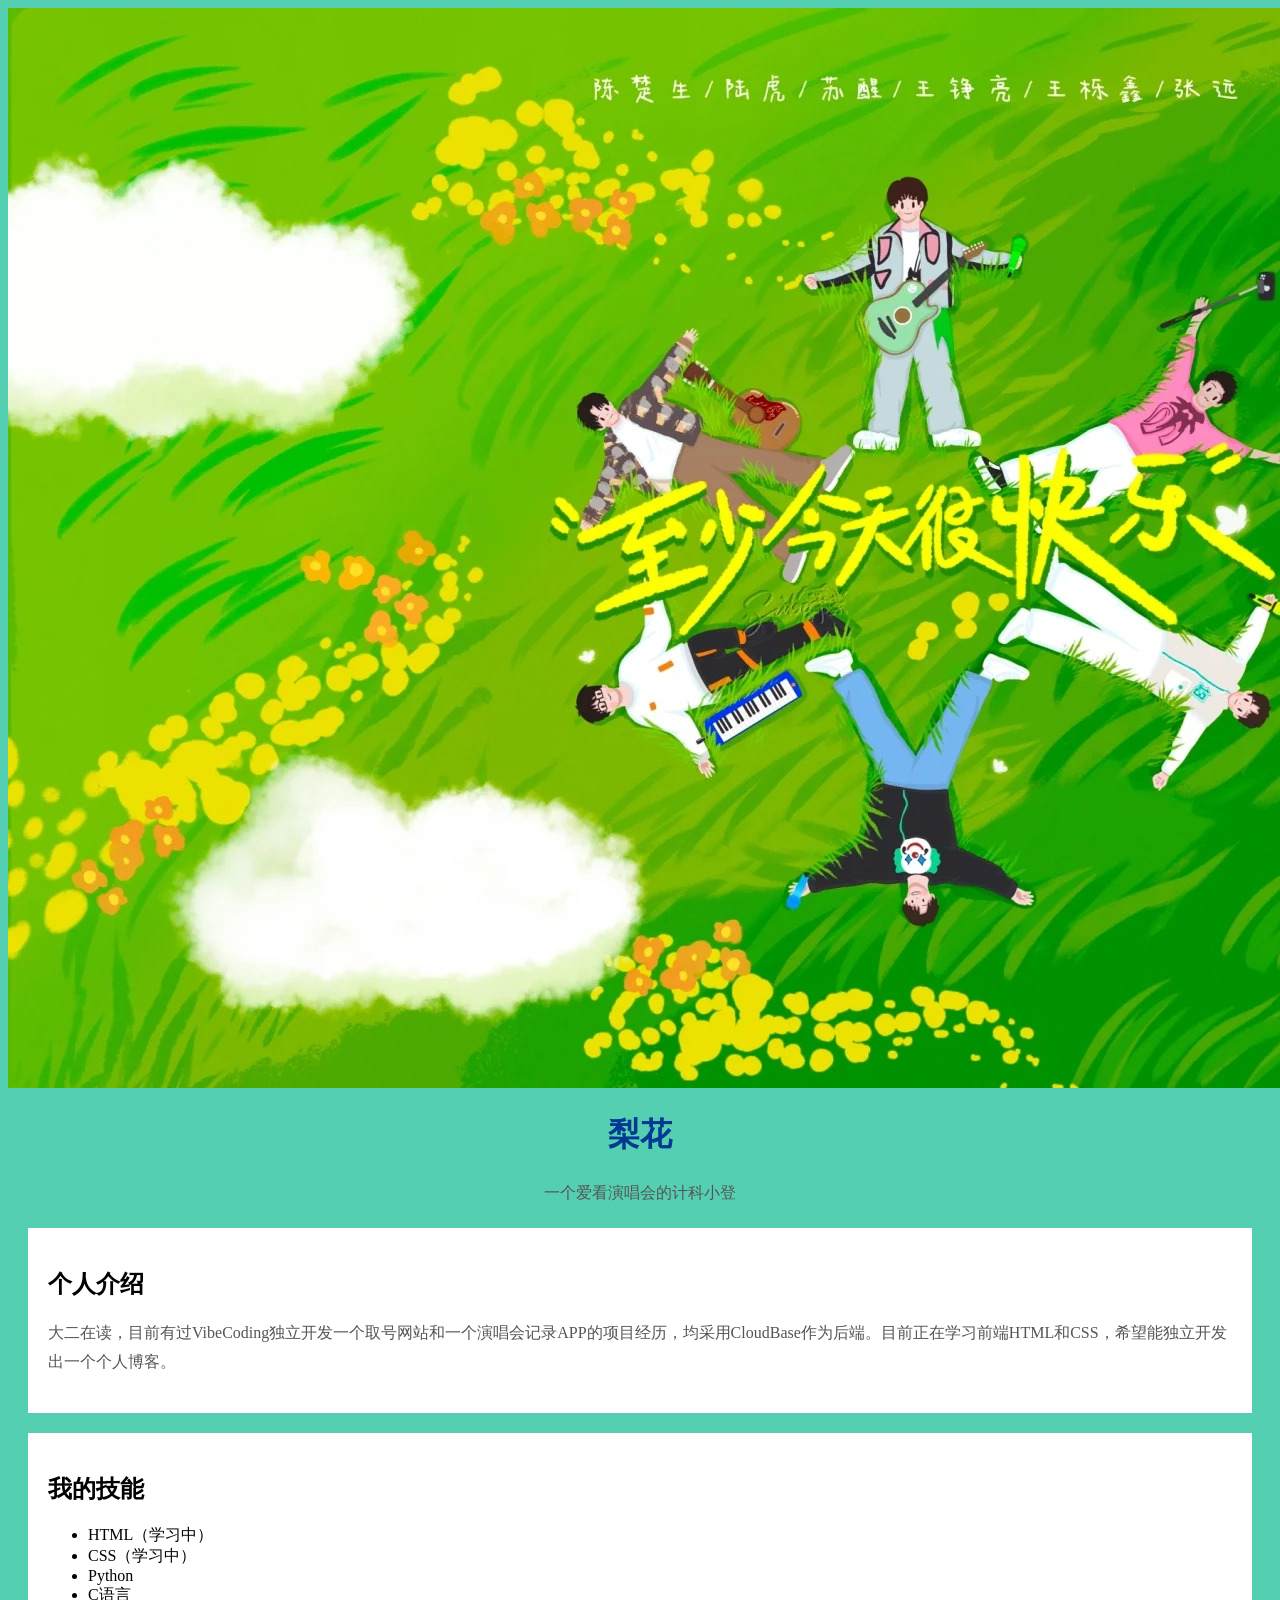
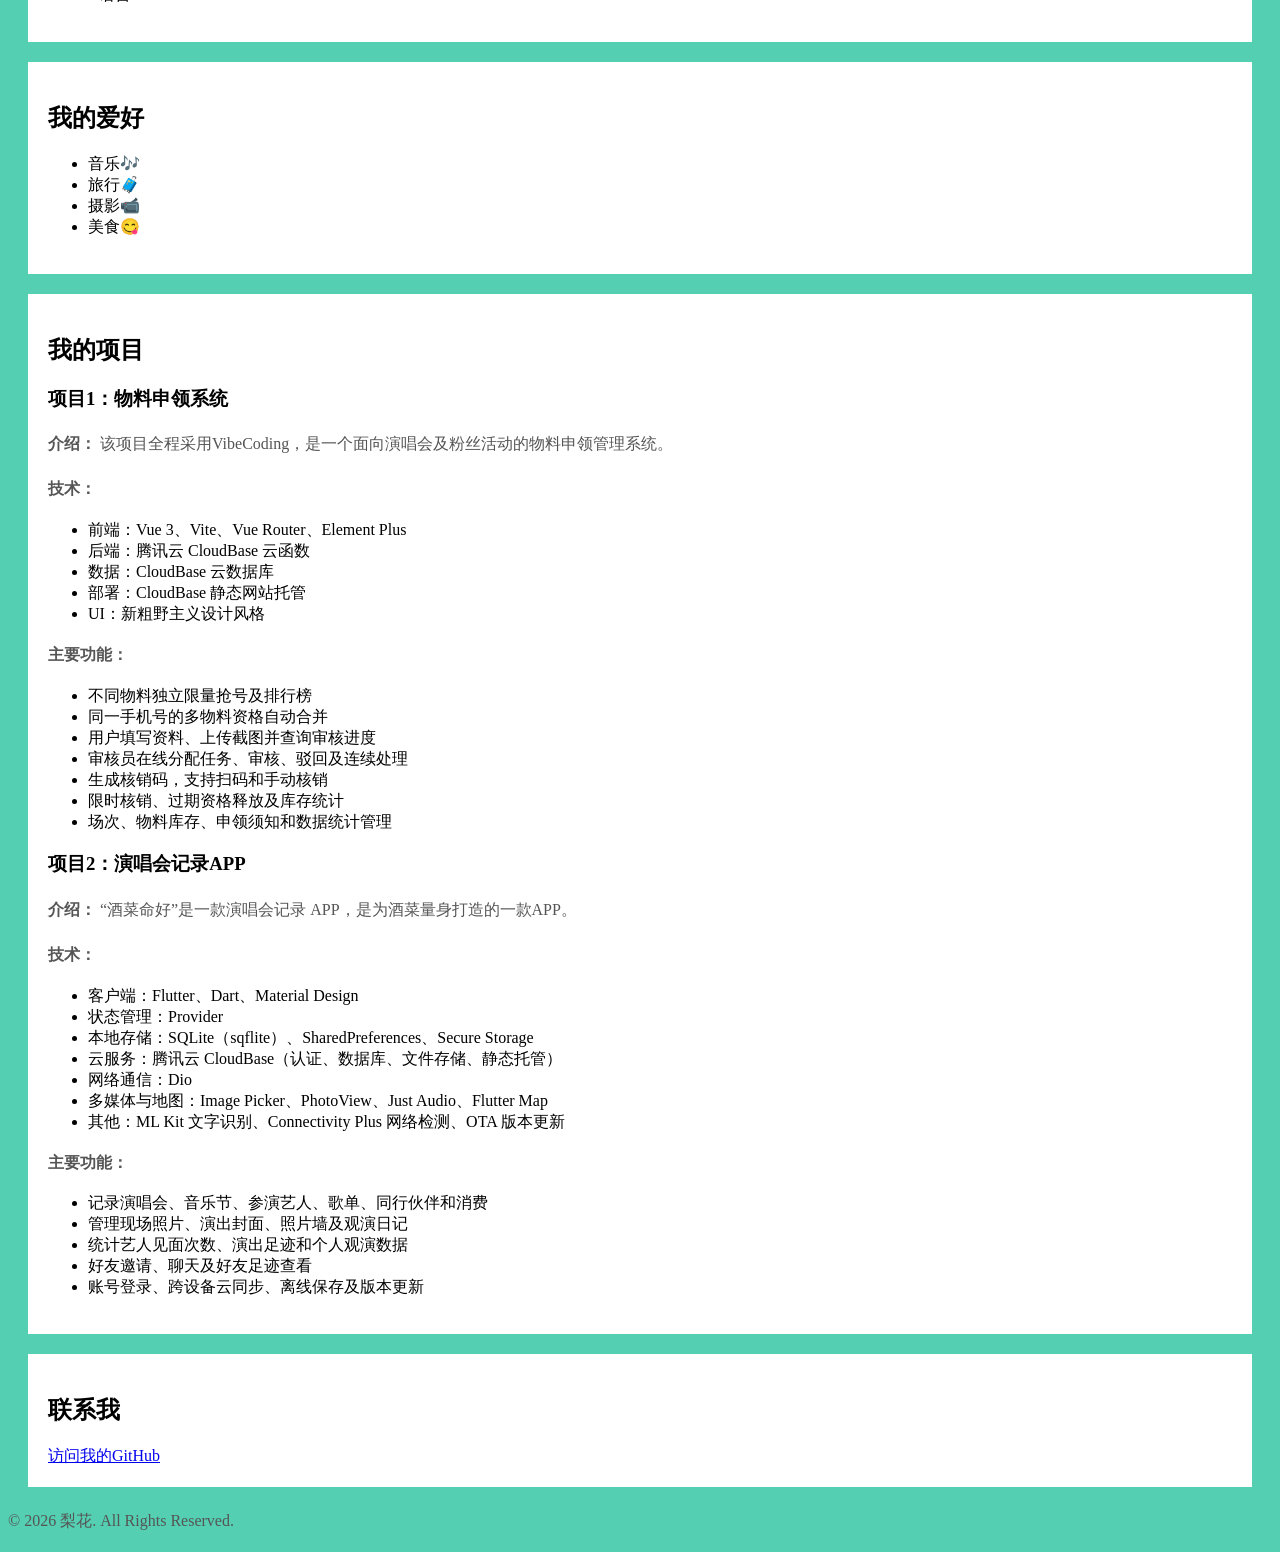
==== My Personal Profile.html @ bc9834bd "Add files via upload" ====
<!DOCTYPE html>
<html lang="zh-CN">
<head>
    <style>
        body{
            background: #54cfb2; 

            font-family:
            Arial,
            "Microsoft YaHei"
            sans-serif;
        }

        h1{
            color: #003892;
            text-align: center;
        }

        p{
            color:#555 ;
            line-height: 1.8;
        }

        header{
            text-align: center;
        }

        section{
            background: #FFFFFF;
            margin: 20px;
            padding: 20px;
        }

    </style>
    <meta charset="UTF-8">
    <meta name="viewport" content="width=device-width, initial-scale=1.0">
    <title>我的个人主页</title>
</head>
<body>
    <header>
        <img src="avatar.jpg" alt="梨花的头像">
        <h1>梨花</h1>
        <p>一个爱看演唱会的计科小登</p>
    </header>
    <main>
        <section>
            <h2>个人介绍</h2>

            <p>
                大二在读，目前有过VibeCoding独立开发一个取号网站和一个演唱会记录APP的项目经历，均采用CloudBase作为后端。目前正在学习前端HTML和CSS，希望能独立开发出一个个人博客。
            </p>
        </section>

        <section>
            <h2>我的技能</h2>

            <ul>
                <li>HTML（学习中）</li>
                <li>CSS（学习中）</li>
                <li>Python</li>
                <li>C语言</li>
            </ul>
        </section>

        <section>
            <h2>我的爱好</h2>
            <ul>
                <li>音乐🎶</li>
                <li>旅行🧳</li>
                <li>摄影📹</li>
                <li>美食😋</li>
            </ul>
        </section>

        <section>
            <h2>我的项目</h2>
            <article>

                <h3>项目1：物料申领系统</h3>
                <p>
                    <strong>介绍：</strong>
                    该项目全程采用VibeCoding，是一个面向演唱会及粉丝活动的物料申领管理系统。
                </p>
                <p>
                    <strong>技术：</strong>
                </p>

                <ul>
                    <li>前端：Vue 3、Vite、Vue Router、Element Plus</li>
                    <li>后端：腾讯云 CloudBase 云函数</li>
                    <li>数据：CloudBase 云数据库</li>
                    <li>部署：CloudBase 静态网站托管</li>
                    <li>UI：新粗野主义设计风格</li>
                </ul>

                <p>
                    <strong>主要功能：</strong>
                </p>

                <ul>
                    <li>不同物料独立限量抢号及排行榜</li>
                    <li>同一手机号的多物料资格自动合并</li>
                    <li>用户填写资料、上传截图并查询审核进度</li>
                    <li>审核员在线分配任务、审核、驳回及连续处理</li>
                    <li>生成核销码，支持扫码和手动核销</li>
                    <li>限时核销、过期资格释放及库存统计</li>
                    <li>场次、物料库存、申领须知和数据统计管理</li>
                </ul>

            </article>

            <article>

                <h3>项目2：演唱会记录APP</h3>
                
                <p>
                    <strong>介绍：</strong>
                    “酒菜命好”是一款演唱会记录 APP，是为酒菜量身打造的一款APP。
                </p>

                <p>
                    <strong>技术：</strong>
                </p>

                <ul>
                    <li>客户端：Flutter、Dart、Material Design</li>
                    <li>状态管理：Provider</li>
                    <li>本地存储：SQLite（sqflite）、SharedPreferences、Secure Storage</li>
                    <li>云服务：腾讯云 CloudBase（认证、数据库、文件存储、静态托管）</li>
                    <li>网络通信：Dio</li>
                    <li>多媒体与地图：Image Picker、PhotoView、Just Audio、Flutter Map</li>
                    <li>其他：ML Kit 文字识别、Connectivity Plus 网络检测、OTA 版本更新</li>
                </ul>

                <p>
                    <strong>主要功能：</strong>
                </p>

                <ul>
                    <li>记录演唱会、音乐节、参演艺人、歌单、同行伙伴和消费</li>
                    <li>管理现场照片、演出封面、照片墙及观演日记</li>
                    <li>统计艺人见面次数、演出足迹和个人观演数据</li>
                    <li>好友邀请、聊天及好友足迹查看</li>
                    <li>账号登录、跨设备云同步、离线保存及版本更新</li>
                </ul>

            </article>
        </section>

        <section>
            <h2>联系我</h2>
            <a href="https://github.com/" target="_blank" rel="noopener noreferrer">访问我的GitHub</a>
        </section>

    </main>
    <footer>
        <p>
            © 2026 梨花. All Rights Reserved.
        </p>
    </footer>

</body>
</html>
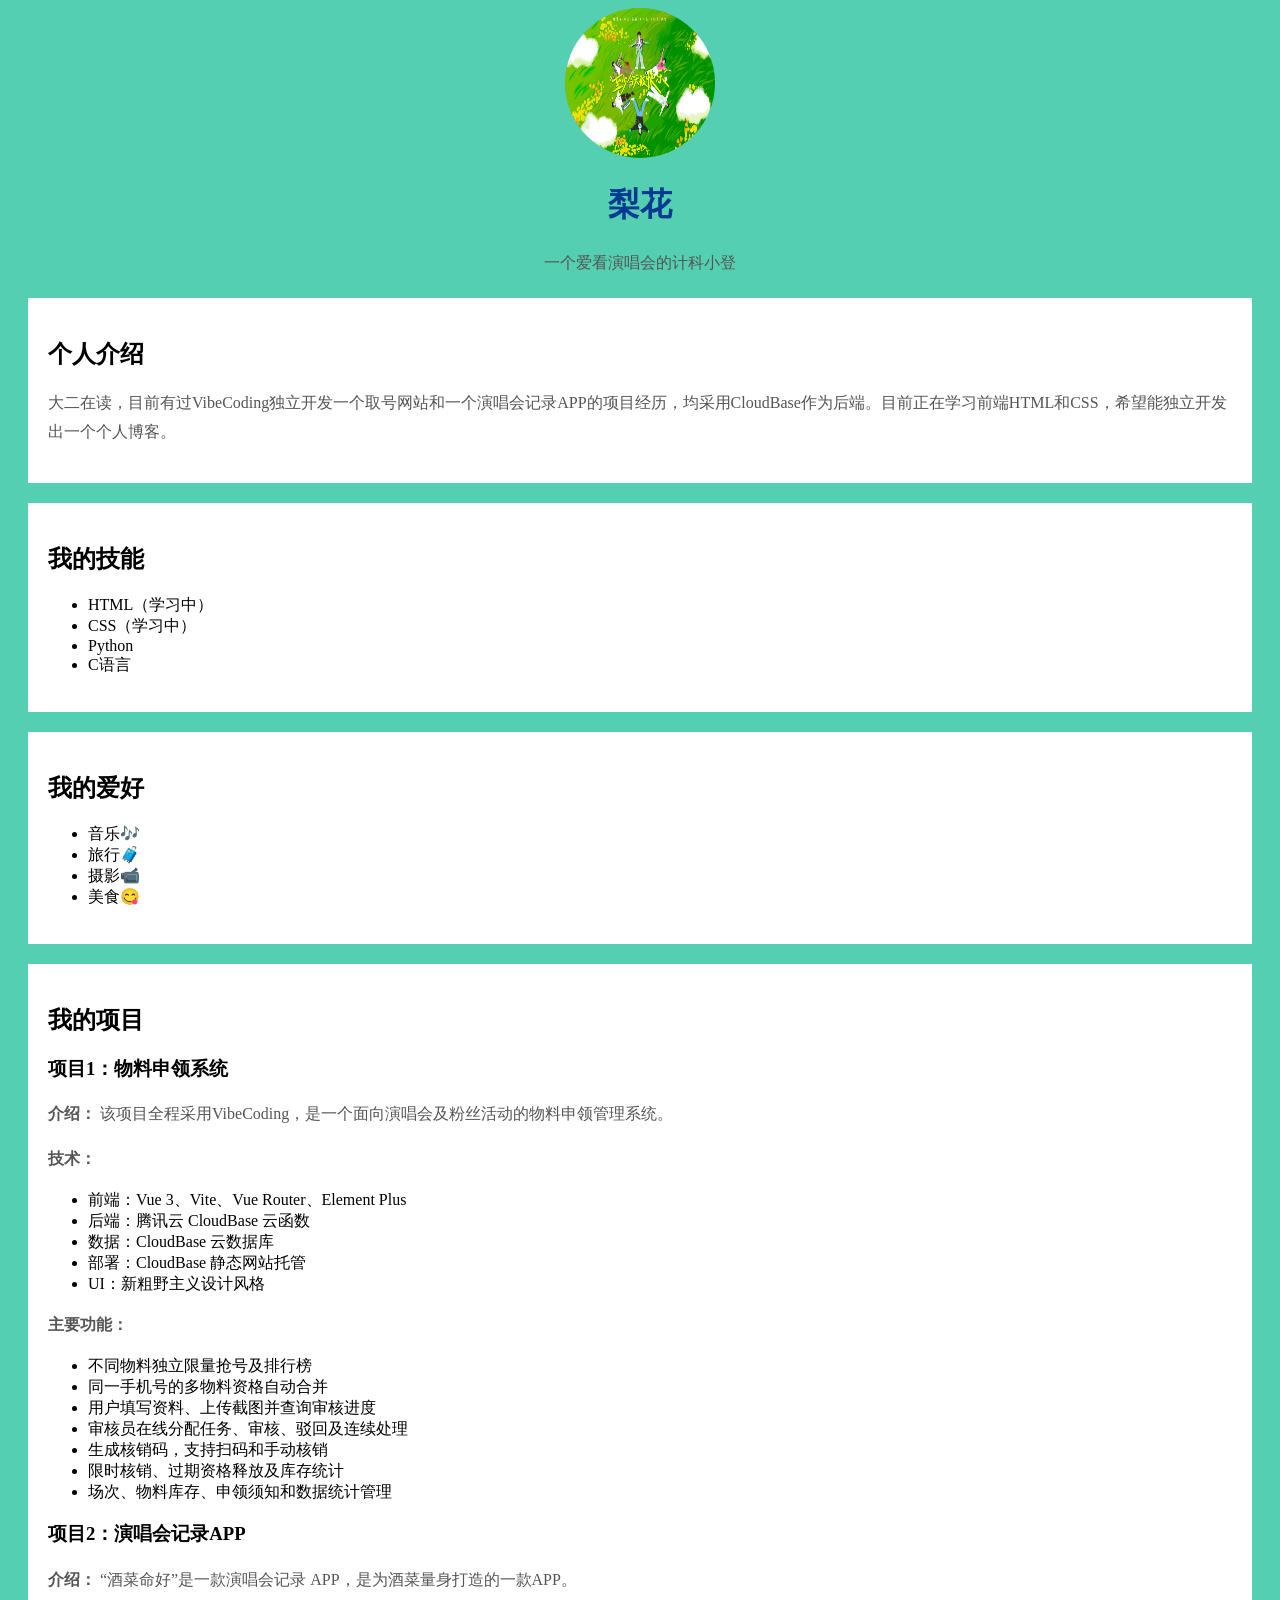
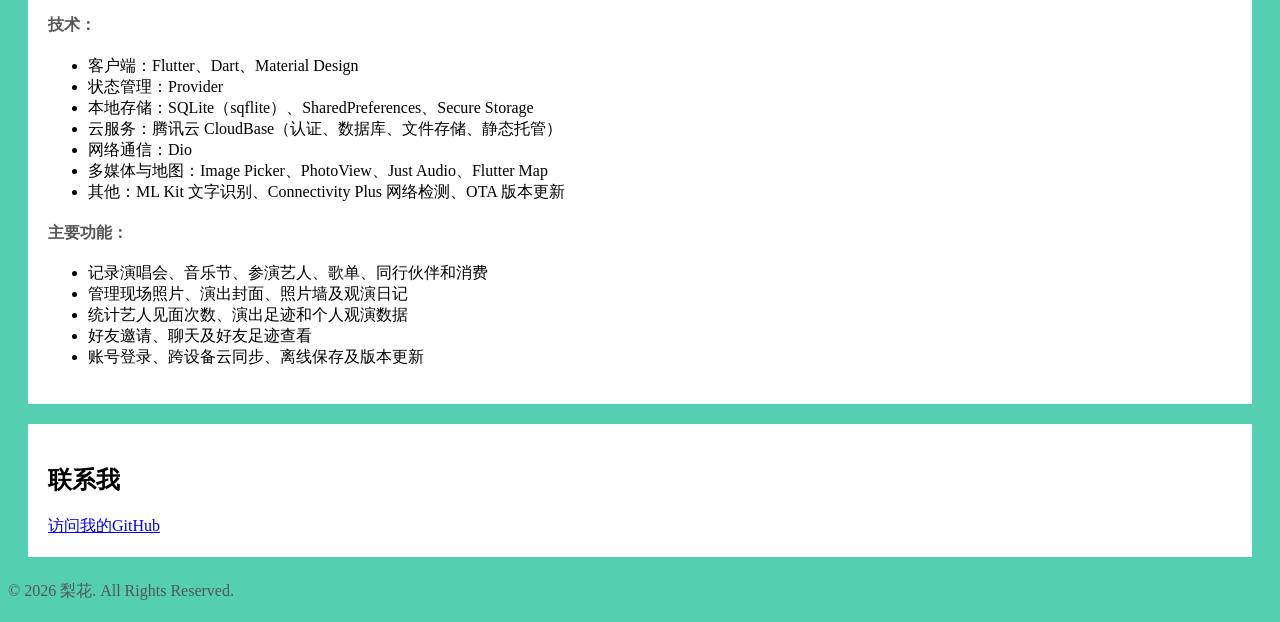
==== commit 8c6e58fc: "Add files via upload" ====
--- a/My Personal Profile.html
+++ b/My Personal Profile.html
@@ -31,6 +31,11 @@
             padding: 20px;
         }
 
+        header img{
+            width: 150px;
+            height: 150px;
+            border-radius: 50%;
+        }
     </style>
     <meta charset="UTF-8">
     <meta name="viewport" content="width=device-width, initial-scale=1.0">
@@ -38,7 +43,7 @@
 </head>
 <body>
     <header>
-        <img src="avatar.jpg" alt="梨花的头像">
+        <img src="avatar.jpg" alt="梨花的头像" style="">
         <h1>梨花</h1>
         <p>一个爱看演唱会的计科小登</p>
     </header>
